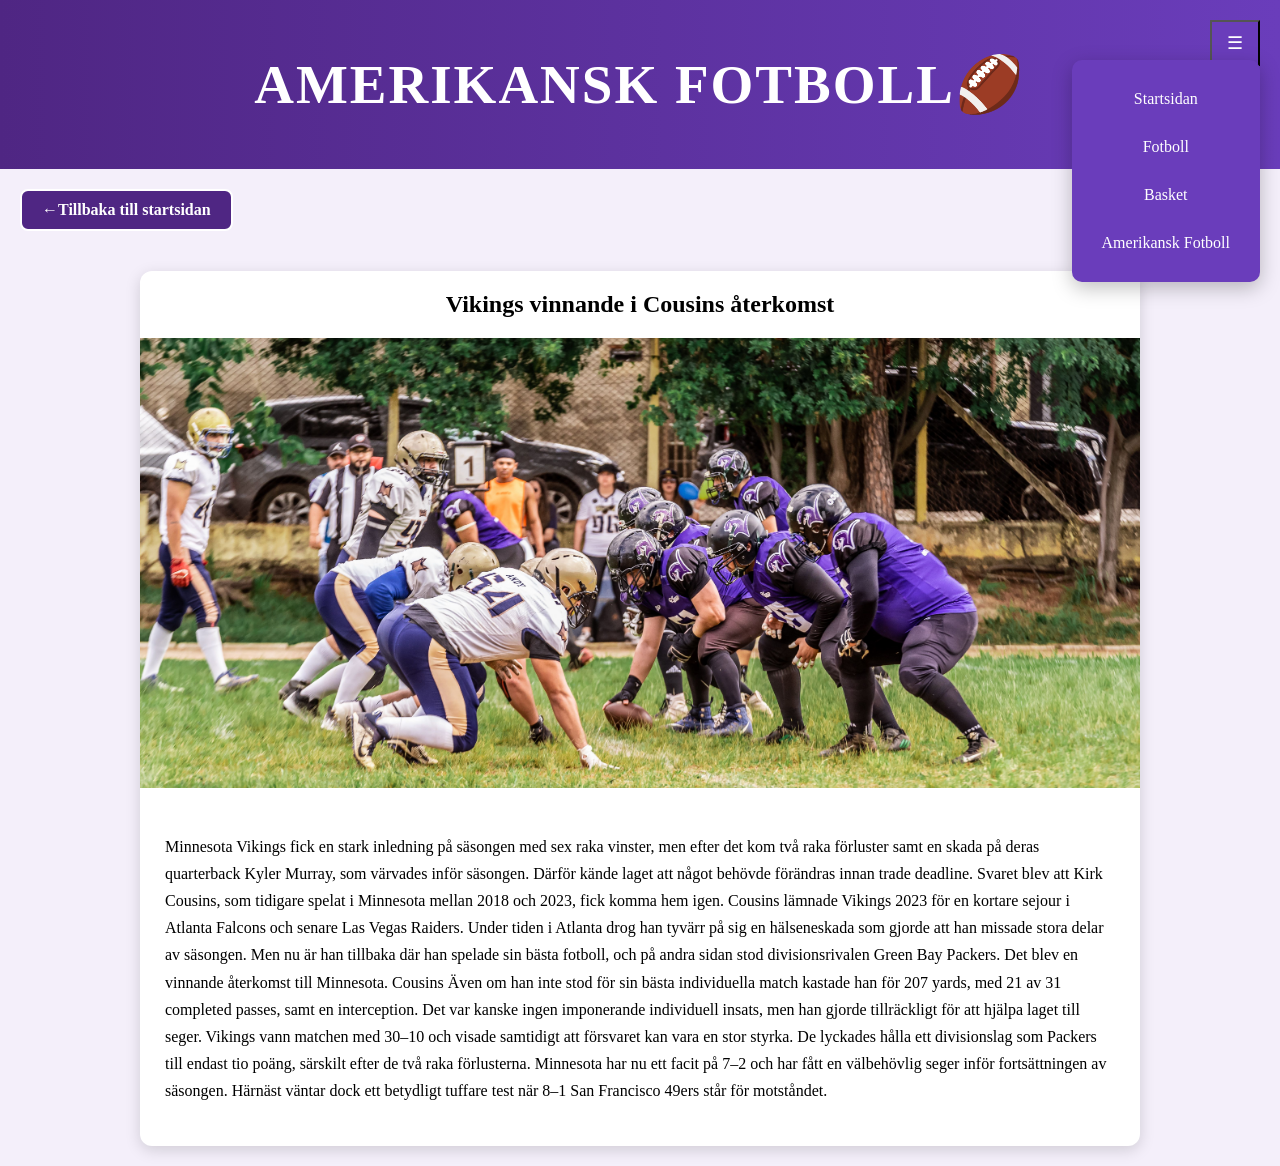
==== Amerikansk Fotboll🏈.html @ 4249717d "Initial commit" ====
<!DOCTYPE html>
<html lang="sv">
<head>
    <meta charset="UTF-8">
    <meta name="viewport" content="width=device-width, initial-scale=1.0">
    <title>Allvarldenssport</title>

<link rel="stylesheet" href="Style/Style.css">
<link rel="icon" href="Icon.jpg" >

<body class="nfl">

<button id="menuBtn">☰ </button>

<nav id="menu">
    <a href="Index.html">Startsidan</a>
    <a href="Fotboll⚽️.html">Fotboll</a>
    <a href="Basket🏀.html">Basket</a>
    <a href="Amerikansk Fotboll🏈.html">Amerikansk Fotboll</a>
</nav>

<header>
    <h1>AMERIKANSK FOTBOLL🏈</h1>
</header>

<main>

<a href="Index.html" class="back-btn">
     ←Tillbaka till startsidan
</a>

<article class="artikel">

    <h2>Vikings vinnande i Cousins återkomst</h2>

    <img src="NFLteam.jpeg" alt="Minnesota Vikings">

    <div class="artikeltext">

    <p> Minnesota Vikings fick en stark inledning på säsongen med sex raka vinster, men efter det kom två raka förluster samt en skada på deras quarterback Kyler Murray, som värvades inför säsongen. Därför kände laget att något behövde förändras innan trade deadline. Svaret blev att Kirk Cousins, som tidigare spelat i Minnesota mellan 2018 och 2023, fick komma hem igen. 

Cousins lämnade Vikings 2023 för en kortare sejour i Atlanta Falcons och senare Las Vegas Raiders. Under tiden i Atlanta drog han tyvärr på sig en hälseneskada som gjorde att han missade stora delar av säsongen. Men nu är han tillbaka där han spelade sin bästa fotboll, och på andra sidan stod divisionsrivalen Green Bay Packers. 

Det blev en vinnande återkomst till Minnesota. Cousins Även om han inte stod för sin bästa individuella match kastade han för 207 yards, med 21 av 31 completed passes, samt en interception. Det var kanske ingen imponerande individuell insats, men han gjorde tillräckligt för att hjälpa laget till seger. 

Vikings vann matchen med 30–10 och visade samtidigt att försvaret kan vara en stor styrka. De lyckades hålla ett divisionslag som Packers till endast tio poäng, särskilt efter de två raka förlusterna. 

Minnesota har nu ett facit på 7–2 och har fått en välbehövlig seger inför fortsättningen av säsongen. Härnäst väntar dock ett betydligt tuffare test när 8–1 San Francisco 49ers står för motståndet. </p>
    
</div>
</article>
</main>
</body>

<script src="myscript.js"></script>
</html>
---- Style/Style.css ----
/* Gemensamt */

body {
    margin: 0;
}

/* Kanten runt allt*/

nav {
    text-align: center;
}

/* Centrerar texten*/

img {
    width: 100%;
    max-height: 500px;
    object-fit: cover;
}

/* Width är så bilden fyller hela området, max height är maximala höjden bilden får ha, object fit så bilden fyller området och delar av bilden kan försvinna*/

h1,
h2,
h3 {
    font-family: "Times New Roman", Times, serif;
    font-weight: 700;
}

/* Startsida*/

body.index {
    background: #f3f3f3;
    min-height: 100vh;
    display: flex;
    flex-direction: column;
}

/* 100 = är att sidan fyller hela fönsret, flex fixade footern så det blev mellanrum under sportkorten*/


.index .banner {
    background: black;
    color: white;
    text-align: center;
    padding: 20px;
}

/*Padding gör bannern tjockare*/

.index .banner h1 {
    font-size: 40px;
    letter-spacing: 1px;
}

/*intro är introtexten*/
.intro {
    text-align: center;
    font-size: 20px;
    margin: 20px;
}

.sporter {
    display: flex;
    justify-content: center;
    gap: 30px;
    flex-wrap: wrap;
}

/* display flex gör att korten är bredvid varandra, wrap e om skärmen e för smal flyttar korten ned*/

.sportkort {
    width: 350px;
    background: white;
    border-radius: 12px;
    overflow: hidden;
    box-shadow: 0 4px 15px rgba(0, 0, 0, 0.15);
}

/* border radius är rundade hörnen, overflow hidden är så bilden inte hamnar utanför boxen,box shadow är skuggan runt korten*/

.sportkort img {
    height: 250px;
    object-fit: cover;
}

.sportkort h2 {
    text-align: center;
}

.sportkort a {
    text-decoration: none;
    color: black;
}

/* tar bort strecket under länken och gör färgen svart*/

.sportkort:hover {
    transform: translateY(-5px);
    transition: 0.3s;
}

/* translate gör att kortet hoppar upp 5 pixlar när man håller över, transition gör att kortet glider upp o inte hoppar*/

.footer {
    background: black;
    padding: 70px;
    margin-top: auto;
}

/*Margin top auto skickar ner den till botten av sidan*/

/* Den gemensamma artikel layouten*/

.artikel {
    max-width: 1000px;
    margin: 20px auto;
    background: white;
    border-radius: 12px;
    box-shadow: 0 4px 15px rgba(0, 0, 0, 0.15);
    overflow: hidden;
}

.artikel h2 {
    text-align: center;
    padding: 20px;
    margin: 0;
}

.artikel img {
    height: 450px;
    object-fit: cover;
}

.artikeltext {
    padding: 25px;
    line-height: 1.7;
}

/* Gemensamma tillbakaknappen */

.back-btn {
    display: inline-block;
    margin: 20px;
    padding: 10px 20px;
    text-decoration: none;
    border-radius: 8px;
    font-weight: bold;
}

.back-btn:hover {
    opacity: 0.85;
}

/* Fotboll */

body.fotboll {
    background: #fff8dc;
    font-family: Arial, sans-serif;
}

body.fotboll .banner {
    background: #fecb00;
    text-align: center;
    padding: 15px;
}

body.fotboll .banner h1 {
    color: #005293;
    font-size: 55px;
    letter-spacing: 2px;
    margin: 20px 0;
}

body.fotboll .back-btn {
    background: #fecb00;
    color: #005293;
    border: 2px solid #005293;
}

body.fotboll #menu {
    background: #fecb00;
}

body.fotboll #menuBtn {
    background: #fecb00;
    color: #005293;
}

body.fotboll #menu a:hover {
    color: #005293;
}

/*BASKET*/

body.basket {
    background: #d6e4ff;
}

body.basket header {
    text-align: center;
    padding: 15px;
    background: linear-gradient(90deg, #0f2a75, #1e3a8a);
}

body.basket h1 {
    color: white;
    font-size: 55px;
    letter-spacing: 2px;
}

body.basket .back-btn {
    background: #1e3a8a;
    color: white;
    border: 2px solid white;
}

body.basket #menu {
    background: #1e3a8a;
}

body.basket #menuBtn {
    background: #1e3a8a;
    color: white;
}

body.basket #menu a {
    color: white;
}

body.basket #menu a:hover {
    color: black;
}

/* NFL */

body.nfl {
    background: #f4effa;
}

body.nfl header {
    text-align: center;
    padding: 15px;
    background: linear-gradient(90deg, #4f2683, #6a3dbb);
}

body.nfl h1 {
    color: white;
    font-size: 55px;
    letter-spacing: 2px;
}

body.nfl .back-btn {
    background: #4f2683;
    color: white;
    border: 2px solid white;
}

body.nfl #menu {
    background: #6a3dbb;
}

body.nfl #menuBtn {
    background: #6a3dbb;
    color: white;
}

body.nfl #menu a {
    color: white;
}

body.nfl #menu a:hover {
    color: black;
}

/* Menyknappen */

#menuBtn {
    position: absolute;
    top: 20px;
    right: 20px;
    padding: 10px 15px;
    font-size: 18px;
    cursor: pointer;
}

/* Menyn */

#menu {
    position: absolute;
    top: 60px;
    right: 20px;
    padding: 15px;
    border-radius: 10px;
    background: white;
    box-shadow: 0 6px 20px rgba(0, 0, 0, 0.25);
    overflow: hidden;
}

#menu a {
    display: block;
    padding: 15px;
    text-decoration: none;
    transition: 0.3s;
}

body.index #menu a,
body.fotboll #menu a {
    color: black;
}

#menu a:hover {
    background: #f0f0f0;
    transform: translateX(5px);
}
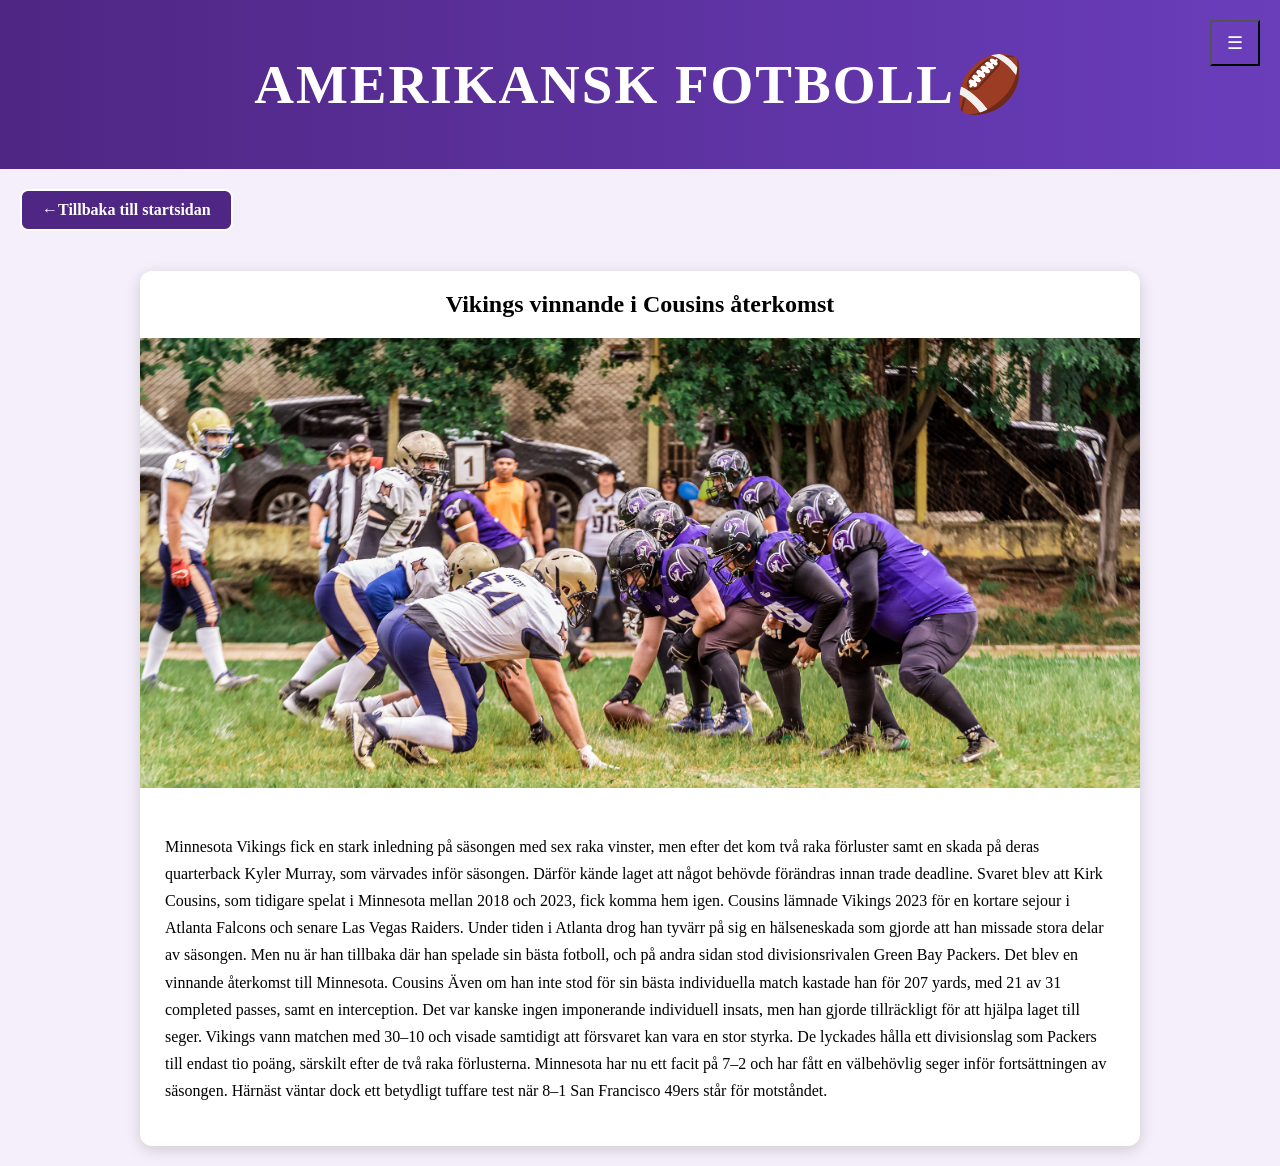
==== commit fb6f3f9a: "ändrade meny" ====
--- a/Amerikansk Fotboll🏈.html
+++ b/Amerikansk Fotboll🏈.html
@@ -7,13 +7,14 @@
 
 <link rel="stylesheet" href="Style/Style.css">
 <link rel="icon" href="Icon.jpg" >
+</head>
 
 <body class="nfl">
 
 <button id="menuBtn">☰ </button>
 
 <nav id="menu">
-    <a href="Index.html">Startsidan</a>
+    <a href="index.html">Startsidan</a>
     <a href="Fotboll⚽️.html">Fotboll</a>
     <a href="Basket🏀.html">Basket</a>
     <a href="Amerikansk Fotboll🏈.html">Amerikansk Fotboll</a>
@@ -25,7 +26,7 @@
 
 <main>
 
-<a href="Index.html" class="back-btn">
+<a href="index.html" class="back-btn">
      ←Tillbaka till startsidan
 </a>
 
--- a/Style/Style.css
+++ b/Style/Style.css
@@ -107,6 +107,8 @@
     padding: 70px;
     margin-top: auto;
 }
+
+body.footer {color: white;}
 
 /*Margin top auto skickar ner den till botten av sidan*/
 
@@ -121,21 +123,30 @@
     overflow: hidden;
 }
 
+/* Max width, att artikeln aldrig går över 1000 pixlar, 20 = utrymmet över och under artikeln, auto = centrerar, border radius rundar hörnen,*/
+/* Lägger till en skugga bakom rutan. Det gör att artikeln ser ut att ligga ovanpå bakgrunden, overflow hiddden gör att artikeln följer de rundade hörnen*/
+
 .artikel h2 {
     text-align: center;
     padding: 20px;
     margin: 0;
 }
+
+/* padding är luften under rubriken, margin gör liknande tar bort standardmarginaler på websidan*/
 
 .artikel img {
     height: 450px;
     object-fit: cover;
 }
 
+/* height är att alla bilder är lika höga, cover är så den täcker hela rutan*/
+
 .artikeltext {
     padding: 25px;
     line-height: 1.7;
 }
+
+/* padding är luften så den inte går sida till sida, line height är mellanrummet mellan textraderna*/
 
 /* Gemensamma tillbakaknappen */
 
